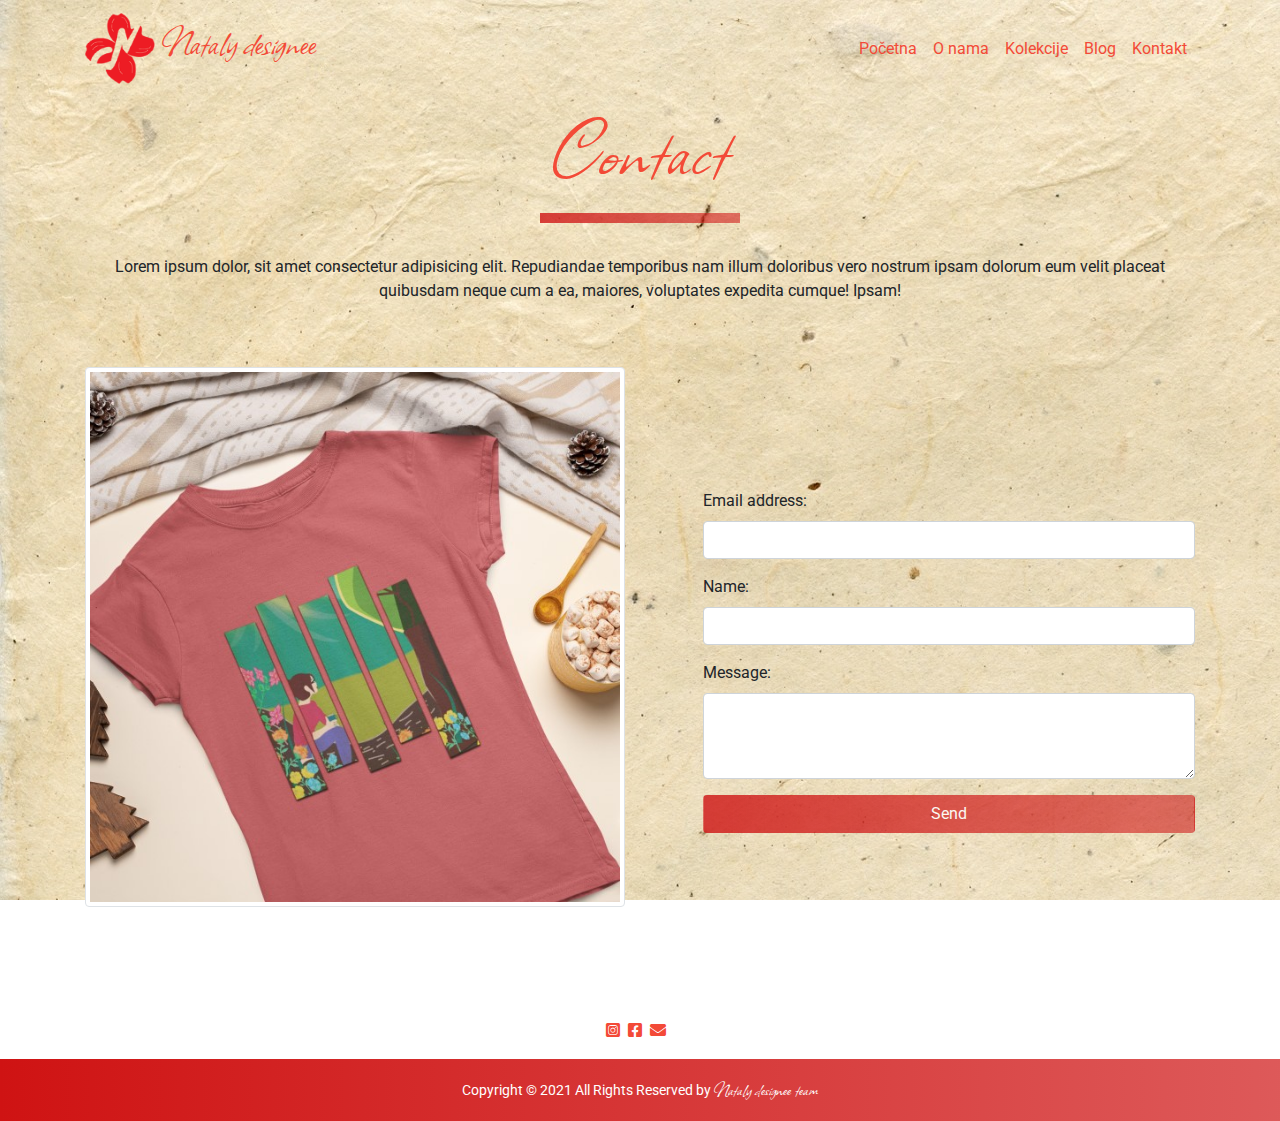
==== contact.html @ 2996ff43 "change2-ajax" ====
<!doctype html>
<html lang="en">

<head>
  <!-- Required meta tags -->
  <meta charset="utf-8">
  <meta name="viewport" content="width=device-width, initial-scale=1, shrink-to-fit=no">
  <meta name="author" content="Nataly designee team">
  
  <!-- Bootstrap CSS -->
  <link rel="stylesheet" href="https://maxcdn.bootstrapcdn.com/bootstrap/4.0.0/css/bootstrap.min.css"
    integrity="sha384-Gn5384xqQ1aoWXA+058RXPxPg6fy4IWvTNh0E263XmFcJlSAwiGgFAW/dAiS6JXm" crossorigin="anonymous">
  <!-- OWL carousel -->
  <link rel="stylesheet" href="https://cdnjs.cloudflare.com/ajax/libs/OwlCarousel2/2.3.4/assets/owl.carousel.min.css"
    integrity="sha512-tS3S5qG0BlhnQROyJXvNjeEM4UpMXHrQfTGmbQ1gKmelCxlSEBUaxhRBj/EFTzpbP4RVSrpEikbmdJobCvhE3g=="
    crossorigin="anonymous" referrerpolicy="no-referrer" />
  <link rel="stylesheet"
    href="https://cdnjs.cloudflare.com/ajax/libs/OwlCarousel2/2.3.4/assets/owl.theme.default.min.css"
    integrity="sha512-sMXtMNL1zRzolHYKEujM2AqCLUR9F2C4/05cdbxjjLSRvMQIciEPCQZo++nk7go3BtSuK9kfa/s+a4f4i5pLkw=="
    crossorigin="anonymous" referrerpolicy="no-referrer" />
  <!-- fontawesome -->
  <link rel="stylesheet" href="https://cdnjs.cloudflare.com/ajax/libs/font-awesome/5.15.4/css/all.min.css"
    integrity="sha512-1ycn6IcaQQ40/MKBW2W4Rhis/DbILU74C1vSrLJxCq57o941Ym01SwNsOMqvEBFlcgUa6xLiPY/NS5R+E6ztJQ=="
    crossorigin="anonymous" referrerpolicy="no-referrer" />


  <title>Nataly designee contact</title>
  <link rel="icon" href="./images/logo/logo.png" type="image/png">
  <!-- styles -->
  <link rel="stylesheet" href="style.css">
</head>

<body>
  <!-- navbar -->
  <nav class="navbar navbar-expand-lg">
    <div class="container">
      <a class="navbar-brand" href="index.html">
        <img src="./images/logo/logo.png" alt="">
        Nataly designee</a>
      <button class="navbar-toggler navbar-light" type="button" data-toggle="collapse" data-target="#navbarNav"
        aria-controls="navbarNav" aria-expanded="false" aria-label="Toggle navigation">
        <i class="fas fa-bars"></i>
      </button>
      <div class="collapse navbar-collapse" id="navbarNav">
        <ul class="navbar-nav ml-auto">
          <li class="nav-item active">
            <a class="nav-link" href="index.html">Početna<span class="sr-only">(current)</span></a>
          </li>
          <li class="nav-item">
            <a class="nav-link" href="#about">O nama</a>
          </li>
          <li class="nav-item">
            <a class="nav-link" href="#collections">Kolekcije</a>
          </li>
          <li class="nav-item">
            <a class="nav-link" href="blog.html">Blog</a>
          </li>
          <li class="nav-item">
            <a class="nav-link" href="contact.html">Kontakt</a>
          </li>
        </ul>
      </div>
    </div>
  </nav>

  <!-- contact form -->
  <section id="contact-form" class="contact-form pb-5">
    <div class="container">
      <div class="row">
        <div class="col-md-12 text-center">
          <h2 class="display-2 pb-4">Contact</h2>
          <p>Lorem ipsum dolor, sit amet consectetur adipisicing elit. Repudiandae temporibus nam illum doloribus vero
            nostrum ipsam dolorum eum velit placeat quibusdam neque cum a ea, maiores, voluptates expedita cumque!
            Ipsam!</p>
        </div>
      </div>
      <div class="row mt-5 align-items-center">
        <div class="col-md-6 mb-5">
          <img class="img-thumbnail shadow-lg" src="images/contact/contact.jpg" alt="">
        </div>
        <div class="col-md-6">
          <form class="ml-5">
            <div class="form-group">
              <label for="exampleFormControlInput1">Email address:</label>
              <input type="email" class="form-control" id="exampleFormControlInput1" placeholder="">
            </div>

            <div class="form-group">
              <label for="exampleFormControlInput1">Name:</label>
              <input type="text" class="form-control" id="exampleFormControlInput1" placeholder="">
            </div>
            <div class="form-group">
              <label for="exampleFormControlTextarea1">Message:</label>
              <textarea class="form-control" id="exampleFormControlTextarea1" rows="3"></textarea>
            </div>

            <button class="btn form-control" type="submit">Send</button>
          </form>
        </div>
      </div>
    </div>
  </section>

  <!-- footer -->
  <footer class="">
    <div class="container text-center">
      <ul class="social-icons list-unstyled pt-3 row justify-content-center">
        <li><a class="mr-2" href="https://www.instagram.com/natalydesignee4/?hl=en" target="_blank"><i
              class="fab fa-instagram-square"></i></i></i></a></li>
        <li><a class="mr-2" href="https://www.facebook.com/natalydesignee4/" target="_blank"><i
              class="fab fa-facebook-square"></i></a></li>
        <li><a class="mr-2" href="radenkovicnatasa315@gmail.com"><i class="fas fa-envelope" target="_blank"></i></a></li>

      </ul>
    </div>
    <div class="copyright text-center">
      <p class="py-3 mb-0">Copyright &copy; 2021 All Rights Reserved by
        <a href="index.html">Nataly designee team</a>
      </p>
    </div>
    </div>
    </div>
  </footer>



  <!-- Optional JavaScript -->
  <script src="main.js"></script>

  <!-- jQuery , Popper.js, Bootstrap JS -->
  <script src="https://code.jquery.com/jquery-3.2.1.slim.min.js"
    integrity="sha384-KJ3o2DKtIkvYIK3UENzmM7KCkRr/rE9/Qpg6aAZGJwFDMVNA/GpGFF93hXpG5KkN" crossorigin="anonymous">
  </script>
  <script src="https://cdnjs.cloudflare.com/ajax/libs/popper.js/1.12.9/umd/popper.min.js"
    integrity="sha384-ApNbgh9B+Y1QKtv3Rn7W3mgPxhU9K/ScQsAP7hUibX39j7fakFPskvXusvfa0b4Q" crossorigin="anonymous">
  </script>
  <script src="https://maxcdn.bootstrapcdn.com/bootstrap/4.0.0/js/bootstrap.min.js"
    integrity="sha384-JZR6Spejh4U02d8jOt6vLEHfe/JQGiRRSQQxSfFWpi1MquVdAyjUar5+76PVCmYl" crossorigin="anonymous">
  </script>
  <!-- jQuery-min-js -->
  <script src="https://cdnjs.cloudflare.com/ajax/libs/jquery/3.6.0/jquery.min.js"
    integrity="sha512-894YE6QWD5I59HgZOGReFYm4dnWc1Qt5NtvYSaNcOP+u1T9qYdvdihz0PPSiiqn/+/3e7Jo4EaG7TubfWGUrMQ=="
    crossorigin="anonymous" referrerpolicy="no-referrer"></script>
  <!-- OWL carousel -->
  <script src="https://cdnjs.cloudflare.com/ajax/libs/OwlCarousel2/2.3.4/owl.carousel.min.js"
    integrity="sha512-bPs7Ae6pVvhOSiIcyUClR7/q2OAsRiovw4vAkX+zJbw3ShAeeqezq50RIIcIURq7Oa20rW2n2q+fyXBNcU9lrw=="
    crossorigin="anonymous" referrerpolicy="no-referrer"></script>
  <script src="owl.js"></script>
</body>

</html>

</html>
---- style.css ----
@import url('https://fonts.googleapis.com/css2?family=Allison&family=Roboto:wght@400;700&display=swap');
:root {
    --violet: rgb(65, 42, 107);
    --yellow: #fadb61;
    --gray: #f8f8f8;
    --red: #f34a37;
    --red2: #cf1313;
    --blue1: #015281;
    --blue2: #003a61;
}
/* basic */
html {
    scroll-behavior: smooth;
  }
body {
    font-family: 'Roboto', sans-serif;
    margin-bottom: 0;
}
a {
    color: var(--red);
    text-decoration: none;
}
a:hover {
    color: white;
    text-decoration: none;
}
h1, h2 , h3, h4, h5 {
    font-family: 'Allison', cursive;
    /* font-size: 5rem; */
    color: var(--red);
}
h2::after {
    display: block;
    content: "";
    width: 200px;
    height: 10px;
    background: linear-gradient(to right, rgba(207, 19, 19, 1), rgba(207, 19, 19, .7));
    margin: 10px auto 0 auto;
    opacity: 0.8;
}
/* buttons */
.btn {
    background: linear-gradient(to right, rgba(207, 19, 19, 1), rgba(207, 19, 19, .7));
    color: white;
    opacity: 0.8;
}
.btn:active{
    border: none !important;
    border-style: none !important;
}
button {
    outline: none !important;
}

/* background */
.about,
.collections,
.contact-form,
.blog,
.navbar {
    background-image: url(./images/background/background.jpg);
    background-attachment: fixed;
}
/* navbar */

.fa-bars {
    color: var(--red);
}
.navbar-brand {
    font-family: 'Allison', cursive;
    font-size: 40px;
}
.navbar-brand img {
    width: 70px;
}


/* carousel */
.carousel h4 {
    color: var(--blue);
}


/* about */
.about span {
    font-family: 'Allison', cursive;
    font-size: 40px;
    color: var(--red);
}
/* .about .stamp {
    transform: rotate(15deg)    
}
.about .stamp img {
    opacity: 0.5;
} */

/* slider owl */
.owl-theme .owl-dots .owl-dot.active span, .owl-theme .owl-dots .owl-dot span {
    background: var(--red);
    opacity: 0.2;
}
.owl-theme .owl-dots .owl-dot.active span, .owl-theme .owl-dots .owl-dot:hover span {
    background: var(--red);
    opacity: 1;
}
.owl-carousel .card-title {
    font-size: 27px;
}
.owl-carousel .card-body {
    background-color: rgb(241, 228, 210);
}
/* collections */
.collections img {
    transition: 500ms;  
}
.collections img:hover {
    transform: scale(1.03);
}
.collections-card h3 {
    font-size: 50px;
    
}


/* footer */
.copyright {
    background: linear-gradient(to right, rgba(207, 19, 19, 1), rgba(207, 19, 19, .7));
    color: white;
    font-size: 14px;
    
}
.copyright a {
    font-family: 'Allison', cursive;
    font-size: 20px;
    color: white;
    text-decoration: none;
}
.copyright a:hover {
    opacity: 0.7;
}
.social-icons a:hover {
    color: var(--red);
    opacity: 0.7;
}

/* contact form */
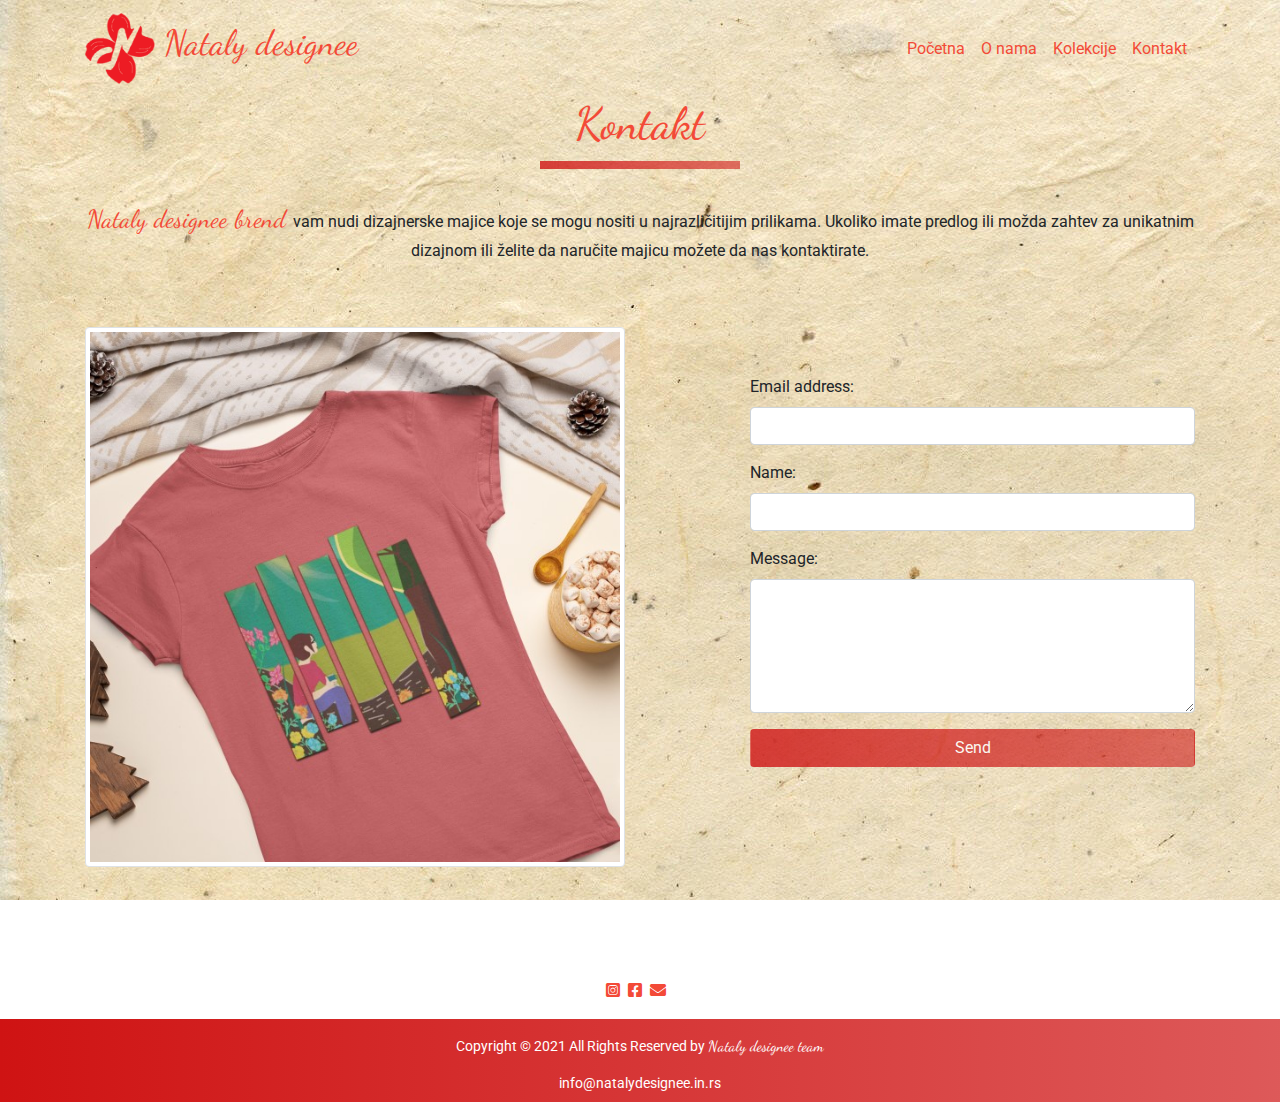
==== commit 72a2b8d7: "webiste version" ====
--- a/contact.html
+++ b/contact.html
@@ -10,21 +10,14 @@
   <!-- Bootstrap CSS -->
   <link rel="stylesheet" href="https://maxcdn.bootstrapcdn.com/bootstrap/4.0.0/css/bootstrap.min.css"
     integrity="sha384-Gn5384xqQ1aoWXA+058RXPxPg6fy4IWvTNh0E263XmFcJlSAwiGgFAW/dAiS6JXm" crossorigin="anonymous">
-  <!-- OWL carousel -->
-  <link rel="stylesheet" href="https://cdnjs.cloudflare.com/ajax/libs/OwlCarousel2/2.3.4/assets/owl.carousel.min.css"
-    integrity="sha512-tS3S5qG0BlhnQROyJXvNjeEM4UpMXHrQfTGmbQ1gKmelCxlSEBUaxhRBj/EFTzpbP4RVSrpEikbmdJobCvhE3g=="
-    crossorigin="anonymous" referrerpolicy="no-referrer" />
-  <link rel="stylesheet"
-    href="https://cdnjs.cloudflare.com/ajax/libs/OwlCarousel2/2.3.4/assets/owl.theme.default.min.css"
-    integrity="sha512-sMXtMNL1zRzolHYKEujM2AqCLUR9F2C4/05cdbxjjLSRvMQIciEPCQZo++nk7go3BtSuK9kfa/s+a4f4i5pLkw=="
-    crossorigin="anonymous" referrerpolicy="no-referrer" />
+  
   <!-- fontawesome -->
   <link rel="stylesheet" href="https://cdnjs.cloudflare.com/ajax/libs/font-awesome/5.15.4/css/all.min.css"
     integrity="sha512-1ycn6IcaQQ40/MKBW2W4Rhis/DbILU74C1vSrLJxCq57o941Ym01SwNsOMqvEBFlcgUa6xLiPY/NS5R+E6ztJQ=="
     crossorigin="anonymous" referrerpolicy="no-referrer" />
 
 
-  <title>Nataly designee contact</title>
+  <title>Nataly designee unikatne i kreativne majice - kontakt strana</title>
   <link rel="icon" href="./images/logo/logo.png" type="image/png">
   <!-- styles -->
   <link rel="stylesheet" href="style.css">
@@ -35,7 +28,7 @@
   <nav class="navbar navbar-expand-lg">
     <div class="container">
       <a class="navbar-brand" href="index.html">
-        <img src="./images/logo/logo.png" alt="">
+        <img src="./images/logo/logo.png" alt="logo">
         Nataly designee</a>
       <button class="navbar-toggler navbar-light" type="button" data-toggle="collapse" data-target="#navbarNav"
         aria-controls="navbarNav" aria-expanded="false" aria-label="Toggle navigation">
@@ -47,13 +40,10 @@
             <a class="nav-link" href="index.html">Početna<span class="sr-only">(current)</span></a>
           </li>
           <li class="nav-item">
-            <a class="nav-link" href="#about">O nama</a>
+            <a class="nav-link" href="index.html#about">O nama</a>
           </li>
           <li class="nav-item">
-            <a class="nav-link" href="#collections">Kolekcije</a>
-          </li>
-          <li class="nav-item">
-            <a class="nav-link" href="blog.html">Blog</a>
+            <a class="nav-link" href="index.html#collections">Kolekcije</a>
           </li>
           <li class="nav-item">
             <a class="nav-link" href="contact.html">Kontakt</a>
@@ -63,53 +53,56 @@
     </div>
   </nav>
 
-  <!-- contact form -->
-  <section id="contact-form" class="contact-form pb-5">
+<!-- contact form -->
+<section id="contact-form" class="contact-form pb-5">
     <div class="container">
       <div class="row">
         <div class="col-md-12 text-center">
-          <h2 class="display-2 pb-4">Contact</h2>
-          <p>Lorem ipsum dolor, sit amet consectetur adipisicing elit. Repudiandae temporibus nam illum doloribus vero
-            nostrum ipsam dolorum eum velit placeat quibusdam neque cum a ea, maiores, voluptates expedita cumque!
-            Ipsam!</p>
+          <h2 class="pb-4">Kontakt</h2>
+          <p><span>Nataly designee brend </span>   vam nudi dizajnerske majice koje se mogu nositi u najrazličitijim prilikama. Ukoliko imate predlog ili možda zahtev za unikatnim dizajnom ili želite da naručite majicu možete da nas kontaktirate.  </p>
         </div>
       </div>
-      <div class="row mt-5 align-items-center">
+      <div class="row mt-5 d-flex justify-content-between">
         <div class="col-md-6 mb-5">
-          <img class="img-thumbnail shadow-lg" src="images/contact/contact.jpg" alt="">
+          <img class="img-thumbnail shadow-lg" src="images/contact/contact.jpg" alt="contact">
         </div>
-        <div class="col-md-6">
-          <form class="ml-5">
+        <div class="col-md-5">
+        <!-- form -->
+          <form class="pt-5" action="https://formsubmit.co/info@natalydesignee.in.rs" method="POST">
             <div class="form-group">
               <label for="exampleFormControlInput1">Email address:</label>
-              <input type="email" class="form-control" id="exampleFormControlInput1" placeholder="">
+              <input type="email" name="email" class="form-control" id="exampleFormControlInput1" required>
             </div>
 
             <div class="form-group">
               <label for="exampleFormControlInput1">Name:</label>
-              <input type="text" class="form-control" id="exampleFormControlInput1" placeholder="">
+              <input type="text" name="name" class="form-control" id="exampleFormControlInput1" required>
             </div>
             <div class="form-group">
               <label for="exampleFormControlTextarea1">Message:</label>
-              <textarea class="form-control" id="exampleFormControlTextarea1" rows="3"></textarea>
+              <textarea type="text" name="message" class="form-control" id="exampleFormControlTextarea1" rows="5" required></textarea>
             </div>
+            <input type="hidden" name="_next" value="https://www.natalydesignee.in.rs/thanks.html">
+            <input type="hidden" name="_captcha" value="false">
 
-            <button class="btn form-control" type="submit">Send</button>
+            <button type="submit" class="btn form-control">Send</button>
           </form>
+        <!-- end form -->
         </div>
       </div>
     </div>
   </section>
 
+
   <!-- footer -->
-  <footer class="">
+  <footer class="footer">
     <div class="container text-center">
       <ul class="social-icons list-unstyled pt-3 row justify-content-center">
-        <li><a class="mr-2" href="https://www.instagram.com/natalydesignee4/?hl=en" target="_blank"><i
-              class="fab fa-instagram-square"></i></i></i></a></li>
-        <li><a class="mr-2" href="https://www.facebook.com/natalydesignee4/" target="_blank"><i
-              class="fab fa-facebook-square"></i></a></li>
-        <li><a class="mr-2" href="radenkovicnatasa315@gmail.com"><i class="fas fa-envelope" target="_blank"></i></a></li>
+
+        <li><a class="mr-2" href="https://www.instagram.com/natalydesignee4/?hl=en" target="_blank"><i class="fab fa-instagram-square"></i></a></li>
+
+        <li><a class="mr-2" href="https://www.facebook.com/natalydesignee4/" target="_blank"><i class="fab fa-facebook-square"></i></a></li>
+        <li><a class="mr-2" href="mailto:info@natalydesignee.in.rs"><i class="fas fa-envelope" target="_blank"></i></a></li>
 
       </ul>
     </div>
@@ -117,6 +110,7 @@
       <p class="py-3 mb-0">Copyright &copy; 2021 All Rights Reserved by
         <a href="index.html">Nataly designee team</a>
       </p>
+      <p class="pb-2 mb-0">info@natalydesignee.in.rs</p>
     </div>
     </div>
     </div>
@@ -125,7 +119,7 @@
 
 
   <!-- Optional JavaScript -->
-  <script src="main.js"></script>
+  
 
   <!-- jQuery , Popper.js, Bootstrap JS -->
   <script src="https://code.jquery.com/jquery-3.2.1.slim.min.js"
@@ -137,17 +131,7 @@
   <script src="https://maxcdn.bootstrapcdn.com/bootstrap/4.0.0/js/bootstrap.min.js"
     integrity="sha384-JZR6Spejh4U02d8jOt6vLEHfe/JQGiRRSQQxSfFWpi1MquVdAyjUar5+76PVCmYl" crossorigin="anonymous">
   </script>
-  <!-- jQuery-min-js -->
-  <script src="https://cdnjs.cloudflare.com/ajax/libs/jquery/3.6.0/jquery.min.js"
-    integrity="sha512-894YE6QWD5I59HgZOGReFYm4dnWc1Qt5NtvYSaNcOP+u1T9qYdvdihz0PPSiiqn/+/3e7Jo4EaG7TubfWGUrMQ=="
-    crossorigin="anonymous" referrerpolicy="no-referrer"></script>
-  <!-- OWL carousel -->
-  <script src="https://cdnjs.cloudflare.com/ajax/libs/OwlCarousel2/2.3.4/owl.carousel.min.js"
-    integrity="sha512-bPs7Ae6pVvhOSiIcyUClR7/q2OAsRiovw4vAkX+zJbw3ShAeeqezq50RIIcIURq7Oa20rW2n2q+fyXBNcU9lrw=="
-    crossorigin="anonymous" referrerpolicy="no-referrer"></script>
-  <script src="owl.js"></script>
+  
 </body>
 
-</html>
-
 </html>--- a/style.css
+++ b/style.css
@@ -1,20 +1,16 @@
-@import url('https://fonts.googleapis.com/css2?family=Allison&family=Roboto:wght@400;700&display=swap');
+@import url('https://fonts.googleapis.com/css2?family=Dancing+Script:wght@500&family=Roboto:wght@400;700&display=swap');
 :root {
-    --violet: rgb(65, 42, 107);
-    --yellow: #fadb61;
-    --gray: #f8f8f8;
-    --red: #f34a37;
-    --red2: #cf1313;
-    --blue1: #015281;
-    --blue2: #003a61;
+    --red: #f34a37;   
 }
-/* basic */
+/****** basic ******/
 html {
     scroll-behavior: smooth;
   }
 body {
     font-family: 'Roboto', sans-serif;
     margin-bottom: 0;
+    background-image: url(./images/background/background.jpg);
+    background-attachment: fixed;
 }
 a {
     color: var(--red);
@@ -23,20 +19,31 @@
 a:hover {
     color: white;
     text-decoration: none;
+    text-shadow: 2px -2px 5px var(--red);
 }
-h1, h2 , h3, h4, h5 {
-    font-family: 'Allison', cursive;
-    /* font-size: 5rem; */
+h1 {
+    font-style: oblique;
+    font-size: 70px;
+    
+}
+h2 , h3, h4, h5 {
+    font-family: 'Dancing Script', cursive;
     color: var(--red);
 }
 h2::after {
     display: block;
     content: "";
     width: 200px;
-    height: 10px;
+    height: 8px;
     background: linear-gradient(to right, rgba(207, 19, 19, 1), rgba(207, 19, 19, .7));
     margin: 10px auto 0 auto;
     opacity: 0.8;
+}
+h2 {
+    font-size: 45px;
+}
+.favicon {
+    background-color: #fff;
 }
 /* buttons */
 .btn {
@@ -45,69 +52,51 @@
     opacity: 0.8;
 }
 .btn:active{
-    border: none !important;
-    border-style: none !important;
+    color: var(--red);
 }
-button {
-    outline: none !important;
-}
-
-/* background */
-.about,
-.collections,
-.contact-form,
-.blog,
-.navbar {
-    background-image: url(./images/background/background.jpg);
-    background-attachment: fixed;
-}
-/* navbar */
-
+/*** navbar ***/
 .fa-bars {
     color: var(--red);
 }
 .navbar-brand {
-    font-family: 'Allison', cursive;
-    font-size: 40px;
+    font-family: 'Dancing Script', cursive;
+    font-size: 35px;
 }
 .navbar-brand img {
     width: 70px;
 }
-
-
-/* carousel */
-.carousel h4 {
-    color: var(--blue);
+.navbar-toggler:focus,
+.navbar-toggler:active,
+.navbar-toggler-icon:focus {
+    outline: none;
+    box-shadow: none;
 }
-
-
+/*** home page ***/
+#home-page {
+    background-image: url(./images/home/home.jpg);
+    background-repeat: no-repeat;
+    background-size: cover;
+    height: 500px;
+}
+#home-page h4 {
+    color: #f8f8f8; 
+    text-shadow: 2px -5px 5px var(--red);
+}
+/* hgroup */
+hgroup {
+    text-shadow: 2px -5px 5px #f8f8f8;
+    color: var(--red);
+    line-height: 3;
+}
+hgroup p {
+    font-size: 28px;
+    font-style: oblique;
+}
 /* about */
-.about span {
-    font-family: 'Allison', cursive;
-    font-size: 40px;
+span {
+    font-family: 'Dancing Script', cursive;
     color: var(--red);
-}
-/* .about .stamp {
-    transform: rotate(15deg)    
-}
-.about .stamp img {
-    opacity: 0.5;
-} */
-
-/* slider owl */
-.owl-theme .owl-dots .owl-dot.active span, .owl-theme .owl-dots .owl-dot span {
-    background: var(--red);
-    opacity: 0.2;
-}
-.owl-theme .owl-dots .owl-dot.active span, .owl-theme .owl-dots .owl-dot:hover span {
-    background: var(--red);
-    opacity: 1;
-}
-.owl-carousel .card-title {
-    font-size: 27px;
-}
-.owl-carousel .card-body {
-    background-color: rgb(241, 228, 210);
+    font-size: 25px;
 }
 /* collections */
 .collections img {
@@ -117,21 +106,29 @@
     transform: scale(1.03);
 }
 .collections-card h3 {
-    font-size: 50px;
-    
+    font-size: 35px;
 }
-
-
+/* .products img:hover {
+    cursor: pointer;
+} */
+/* contact */
+.form-group input[type=text]:focus,
+.form-group [type=text].form-control:focus,
+.form-group [type=email].form-control:focus,
+.form-group [type=email].form-control:focus,
+.btn:focus, .btn:active {
+  box-shadow: 1px 1px 5px var(--red);
+  border: 1px solid var(--red);
+}
 /* footer */
 .copyright {
     background: linear-gradient(to right, rgba(207, 19, 19, 1), rgba(207, 19, 19, .7));
     color: white;
     font-size: 14px;
-    
 }
 .copyright a {
-    font-family: 'Allison', cursive;
-    font-size: 20px;
+    font-family: 'Dancing Script', cursive;
+    font-size: 15px;
     color: white;
     text-decoration: none;
 }
@@ -143,5 +140,4 @@
     opacity: 0.7;
 }
 
-/* contact form */
- +
